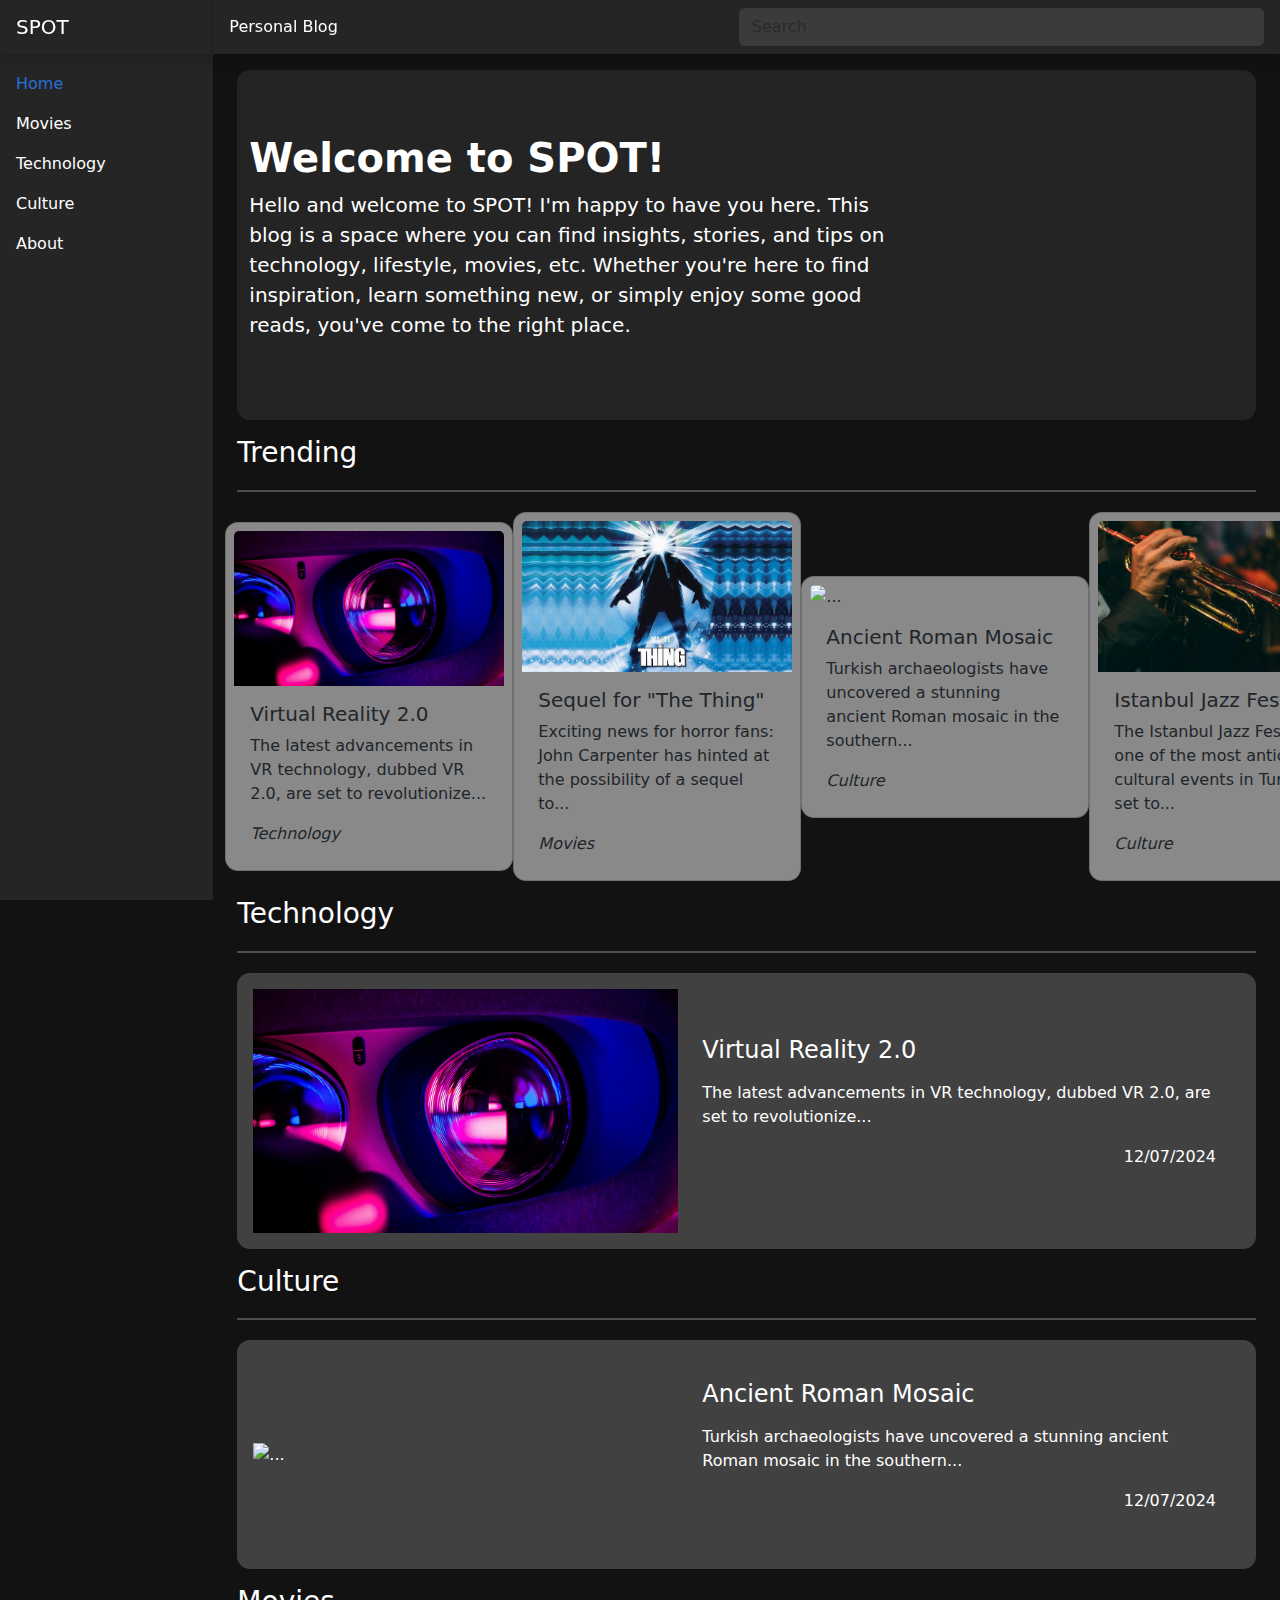
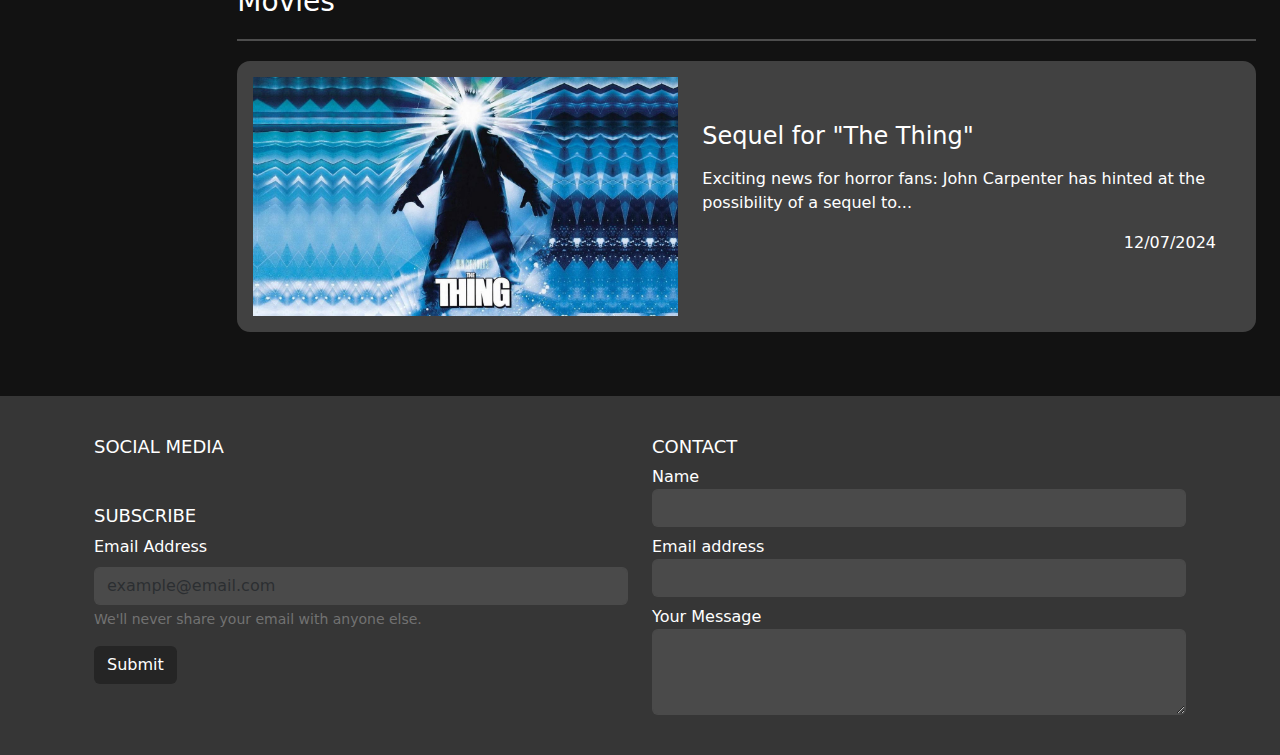
==== index.html @ 0ab69cb2 "project v2" ====
<!DOCTYPE html>
<html lang="en">
<head>
    <meta charset="UTF-8">
    <meta name="viewport" content="width=device-width, initial-scale=1.0">
    <title>SPOT</title>    
    <link href="https://cdn.jsdelivr.net/npm/bootstrap@5.3.3/dist/css/bootstrap.min.css" rel="stylesheet" integrity="sha384-QWTKZyjpPEjISv5WaRU9OFeRpok6YctnYmDr5pNlyT2bRjXh0JMhjY6hW+ALEwIH" crossorigin="anonymous">
    <link href="mine.css" rel="stylesheet">

</head>
<body>

    <header class="navbar navbar-dark sticky-top flex-md-nowrap p-0 shadow">
        <a class="navbar-brand col-md-3 col-lg-2 me-0 px-3" href="#">SPOT</a>
        <button class="navbar-toggler position-absolute d-md-none collapsed" type="button" data-bs-toggle="collapse" data-bs-target="#sidebarMenu" aria-controls="sidebarMenu" aria-expanded="false" aria-label="Toggle navigation">
          <span class="navbar-toggler-icon"></span>
        </button>
        <div class="navbar-nav w-100">
            <div class="nav-item text-nowrap text-white px-3">Personal Blog</div>
          </div>
        <input class="form-control form-control-dark mx-3" type="text" placeholder="Search" aria-label="Search">
    </header>


<div class="container-fluid">
  <div class="row">
    <nav id="sidebarMenu" class="col-md-3 col-lg-2 d-md-block sidebar collapse">
      <div class="position-sticky pt-3">
        <ul class="nav flex-column">
          <li class="nav-item">
            <a class="nav-link active" aria-current="page" href="index.html">
              <span data-feather="home"></span>
              Home
            </a>
          </li>
          <li class="nav-item">
            <a class="nav-link" href="movies.html">
              <span data-feather="film"></span>
              Movies
            </a>
          </li>
          <li class="nav-item">
            <a class="nav-link" href="technology.html">
              <span data-feather="cpu"></span>
              Technology
            </a>
          </li>
          <li class="nav-item">
            <a class="nav-link" href="culture.html">
              <span data-feather="map"></span>
              Culture
            </a>
          </li>
          <li class="nav-item">
            <a class="nav-link" href="about.html">
              <span data-feather="bar-chart-2"></span>
              About
            </a>
          </li>
        </ul>
      </div>
    </nav>
    
      <main class="col-md-9 ms-sm-auto col-lg-10 px-md-4">

        <div class="welcome-card d-flex justify-content-between flex-wrap flex-md-nowrap align-items-center pt-3 pb-3 my-3">
            <div class="container-fluid py-5 text-white">
                <h4 class="display-6 fw-bold">Welcome to SPOT!</h4>
                <p class="col-md-8 fs-5">Hello and welcome to SPOT! I'm happy to have you here. This blog is a space where you can find insights, stories, and tips on technology, lifestyle, movies, etc. Whether you're here to find inspiration, learn something new, or simply enjoy some good reads, you've come to the right place.</p>
            </div>
        </div> 

        <div id="trending">
        <h3 class="text-white">Trending</h3><hr>
        <div class="row d-flex justify-content-around flex-wrap flex-md-nowrap align-items-center text-white mb-3">
        <div class="card p-2" style="width: 18rem;">
            <img src="images/james-yarema-npTT9rD8wd4-unsplash.jpg" class="card-img-top" alt="...">
            <div class="card-body">
              <h5 class="card-title">Virtual Reality 2.0</h5>
              <p class="card-text">The latest advancements in VR technology, dubbed VR 2.0, are set to revolutionize...</p>
              <span><i>Technology</i></span>
            </div>
          </div>
          <div class="card p-2" style="width: 18rem;">
            <img src="images/44-facts-about-the-movie-the-thing-1687318139.jpeg" class="card-img-top" alt="...">
            <div class="card-body">
              <h5 class="card-title">Sequel for "The Thing"</h5>
              <p class="card-text">Exciting news for horror fans: John Carpenter has hinted at the possibility of a sequel to...</p>
              <span><i>Movies</i></span>
            </div>
          </div>
          <div class="card p-2" style="width: 18rem;">
            <img src="images/andy-fluet-iSTfBXFCiHo-unsplash.jpg" class="card-img-top" alt="...">
            <div class="card-body">
              <h5 class="card-title">Ancient Roman Mosaic</h5>
              <p class="card-text">Turkish archaeologists have uncovered a stunning ancient Roman mosaic in the southern...</p>
              <span><i>Culture</i></span>
            </div>
          </div>
          <div class="card p-2" style="width: 18rem;">
            <img src="images/chris-bair-A10y2Eq7OHY-unsplash.jpg" class="card-img-top" alt="...">
            <div class="card-body">
              <h5 class="card-title">Istanbul Jazz Festival</h5>
              <p class="card-text">The Istanbul Jazz Festival, one of the most anticipated cultural events in Turkey, is set to...</p>
              <span><i>Culture</i></span>
            </div>
          </div>
        </div>
    </div>

    <div id="technology">
        <h3 class="text-white">Technology</h3><hr>
        <div class="blog d-flex justify-content-around flex-wrap flex-md-nowrap align-items-center text-white mb-3 p-3">
            <img src="images/james-yarema-npTT9rD8wd4-unsplash.jpg" class="news-img col-lg-3" alt="..." >
            <div class="card-body p-4">
              <h4 class="card-title mb-3">Virtual Reality 2.0</h4>
              <p class="card-text">The latest advancements in VR technology, dubbed VR 2.0, are set to revolutionize...</p>
              <div class="text-end"><p>12/07/2024</p></div>
            </div>      
        </div>
    </div>

    <div id="culture">
        <h3 class="text-white">Culture</h3><hr>
        <div class="blog d-flex justify-content-around flex-wrap flex-md-nowrap align-items-center text-white mb-3 p-3">
            <img src="images/andy-fluet-iSTfBXFCiHo-unsplash.jpg" class="news-img col-lg-3" alt="..." >
            <div class="card-body p-4">
              <h4 class="card-title mb-3">Ancient Roman Mosaic</h4>
              <p class="card-text">Turkish archaeologists have uncovered a stunning ancient Roman mosaic in the southern...</p>
              <div class="text-end"><p>12/07/2024</p></div>
            </div>      
        </div>
    </div>

    <div id="Blog">
      <h3 class="text-white">Movies</h3><hr>
      <div class="blog d-flex justify-content-around flex-wrap flex-md-nowrap align-items-center text-white mb-3 p-3">
          <img src="images/44-facts-about-the-movie-the-thing-1687318139.jpeg" class="news-img col-lg-3" alt="..." >
          <div class="card-body p-4">
            <h4 class="card-title mb-3">Sequel for "The Thing"</h4>
            <p class="card-text">Exciting news for horror fans: John Carpenter has hinted at the possibility of a sequel to...</p>
            <div class="text-end"><p>12/07/2024</p></div>
          </div>      
      </div>
  </div>

      </main>
    </div>
</div>

<footer id="myFooter" class=" text-center text-lg-start p-3 mt-5 ">
  <div class="container p-4">
    <div class="row">
      <div class="col-lg-6 col-md-12 mb-4 mb-md-0">
        <h3 class="text-uppercase">Social Media</h3>
        <div>
          <a data-mdb-ripple-init class="btn btn-outline btn-floating m-1" href="#!" role="button"
        ><i class="fab fa-facebook-f"></i
      ></a>
      <a data-mdb-ripple-init class="btn btn-outline btn-floating m-1" href="#!" role="button"
        ><i class="fab fa-twitter"></i
      ></a>
      <a data-mdb-ripple-init class="btn btn-outline btn-floating m-1" href="#!" role="button"
        ><i class="fab fa-google"></i
      ></a>
      <a data-mdb-ripple-init class="btn btn-outline btn-floating m-1" href="#!" role="button"
        ><i class="fab fa-instagram"></i
      ></a>
      <a data-mdb-ripple-init class="btn btn-outline btn-floating m-1" href="#!" role="button"
        ><i class="fab fa-linkedin-in"></i
      ></a>
      <a data-mdb-ripple-init class="btn btn-outline btn-floating m-1" href="#!" role="button"
        ><i class="fab fa-github"></i
      ></a>
        </div>

        <h3 class="text-uppercase mt-3">Subscribe</h3>
        <form>
          <div class="mb-3">
            <label class="form-label">Email Address</label>
            <input type="email" class="form-control form-control-dark" aria-describedby="emailHelp" placeholder="example@email.com">
            <div id="emailHelp" class="form-text">We'll never share your email with anyone else.</div>
          </div>
          <button type="submit" class="btn subscribe">Submit</button>
        </form>

      </div>

      <div class="col-lg-6 col-md-12 mb-4 mb-md-0">
        <h3 class="text-uppercase">Contact</h3>
        <form>
          <div class="form-group">
            <label>Name</label>
            <input type="text" class="form-control form-control-dark mb-2">
          </div>
          <div class="form-group">
            <label>Email address</label>
            <input type="email" class="form-control form-control-dark mb-2">
          </div>
          <div class="form-group">
            <label >Your Message</label>
            <textarea class="form-control form-control-dark" rows="3"></textarea>
          </div>
        </form>
      </div>
    </div>
  </div>
</footer>

<script src="https://cdn.jsdelivr.net/npm/bootstrap@5.3.0/dist/js/bootstrap.bundle.min.js"></script>
<script src="https://unpkg.com/feather-icons"></script>
<script>
    feather.replace()
</script>
</body>
</html>
---- mine.css ----
body{ 
    background-color: #121212;
}


.sidebar {
    background-color: #252525;
    position: fixed;
    top: 0;
    /* rtl:raw:
    right: 0;
    */
    bottom: 0;
    /* rtl:remove */
    left: 0;
    z-index: 100; /* Behind the navbar */
    padding: 48px 0 0; /* Height of navbar */
  }


  @media (max-width: 767.98px) {
    .sidebar {
      top: 5rem;
    }
  }
  
  .sidebar-sticky {
    position: relative;
    top: 0;
    height: calc(100vh - 48px);
    padding-top: .5rem;
    overflow-x: hidden;
    overflow-y: auto; /* Scrollable contents if viewport is shorter than content. */
  }
  
  .sidebar .nav-link {
    font-weight: 500;
    color: white;
  }
  
  .sidebar .nav-link .feather {
    margin-right: 4px;
    color: #727272;
  }
  
  .sidebar .nav-link.active {
    color: #2470dc;
  }

  /*
   * Navbar
   */
.navbar {
    background-color: #252525;
}
  .navbar-brand {
    padding-top: .75rem;
    padding-bottom: .75rem;
    font-size: 1.25rem;
    box-shadow: inset -1px 0 0 rgba(0, 0, 0, .25);
  }
  
  .navbar .navbar-toggler {
    top: .25rem;
    right: 1rem;
  }
  
  
  .form-control-dark {
    background-color: rgba(255, 255, 255, .1);
    border-color: rgba(255, 255, 255, .1);
  }


.welcome-card { 
    background-color: rgba(255, 255, 255, 0.08);
    border-radius: 13px;
}

#welcome-movie { 
  border-radius: 13px;
  width: 100%;
  height: 400px;
  background-image: url(images/wall.jpg);
  background-size: cover; 
  background-position: center; 
  background-repeat: no-repeat;
  color: white;
  text-align: center;
  display: flex;
  justify-content: center;
}

#second-line .left h3 {
  color: #999999; /* Slightly darker gray */
}

.card {
    background-color: rgba(255, 255, 255, 0.5);
    border-radius: 13px;
}

#second-line .left .card {
  border-radius: 3px;
}

.card-body-movie {
  padding: 7px;
}

.card-container{
  background-color:  rgba(255, 255, 255, 0.4);
  color: #b9b9b9;
}
.card-container:hover {
  transform: scale(1.03);
  box-shadow: 0 10px 20px rgba(0, 0, 0, 0.3);
  z-index: 10;
}
.card-img {
  width: 50px;
  height: 50px;
  float: left;
  margin-right: 15px;
}

.blog {
  background-color:  rgba(255, 255, 255, 0.2);
  border-radius: 13px;
}

.right {
  background-color:  rgba(255, 255, 255, 0.3);
  border-radius: 10px;
  max-width: 400px;
}

.film-poster {
  max-width: 100%;
  height: 250px;
  border-radius: 5px;
}

@media (max-width: 768px) {
  .film-poster {
      height: 400px; 
  }
}

.film-poster:hover {
  transform: scale(1.03);
  box-shadow: 0 10px 20px rgba(0, 0, 0, 0.3);
  z-index: 10;
}

hr {
    background-color: white; /* Arka plan rengini beyaz yapar */
    height: 2px; /* Yatay çizginin kalınlığı */
    border: none; /* Kenarlık olmadan */
    margin: 20px 0; /* Üst ve alt boşluk */
}


.news-img { 
    height: auto;
    width: 425px;
}

#myFooter {
    position: relative; 
    z-index: 1000; 
    color: white;
    background-color: #363636; 
    bottom:0px; 
    width:100%;
}

.btn-floating i {
    color: white;
}

#emailHelp {
  color: #727272;
}

.subscribe {
    background-color: #252525;
    color: white;
}

.text-uppercase {
    font-size: 18px;
}

iframe {
  height: 200px;
  width: auto;
}
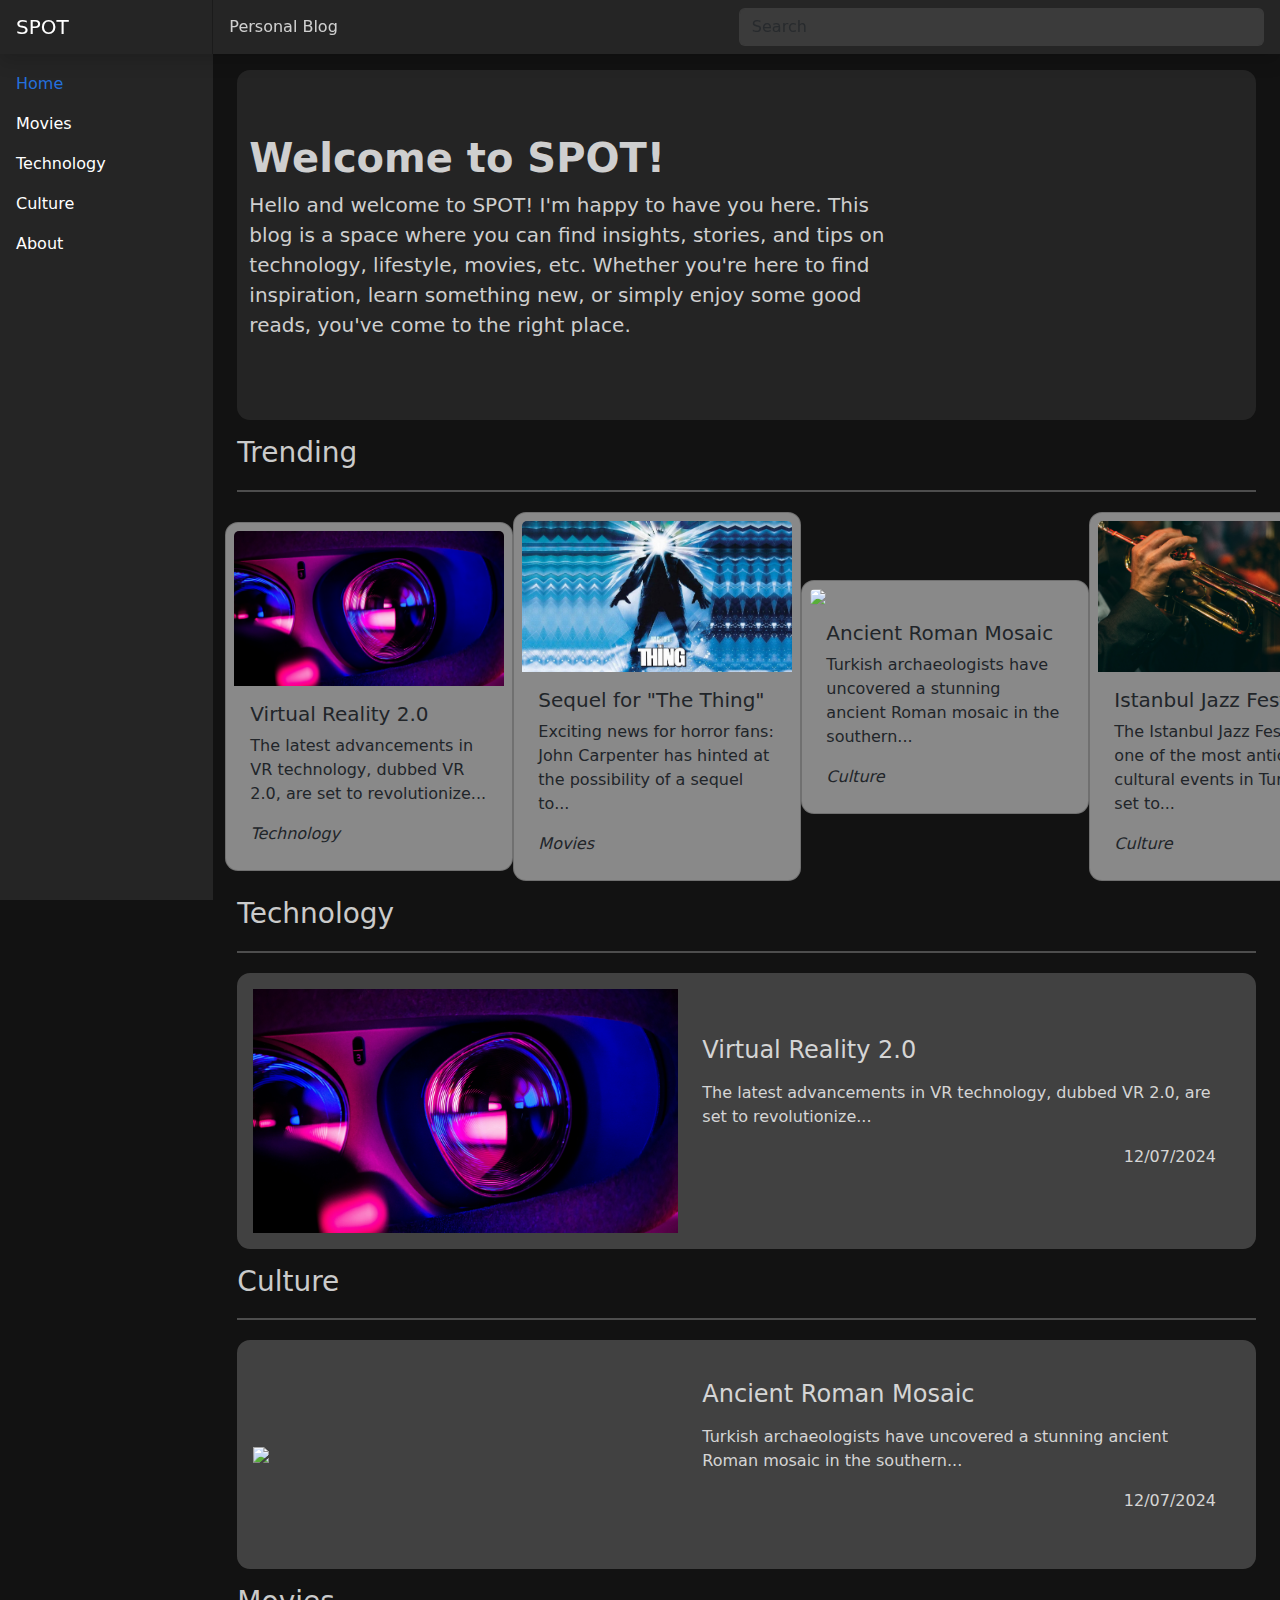
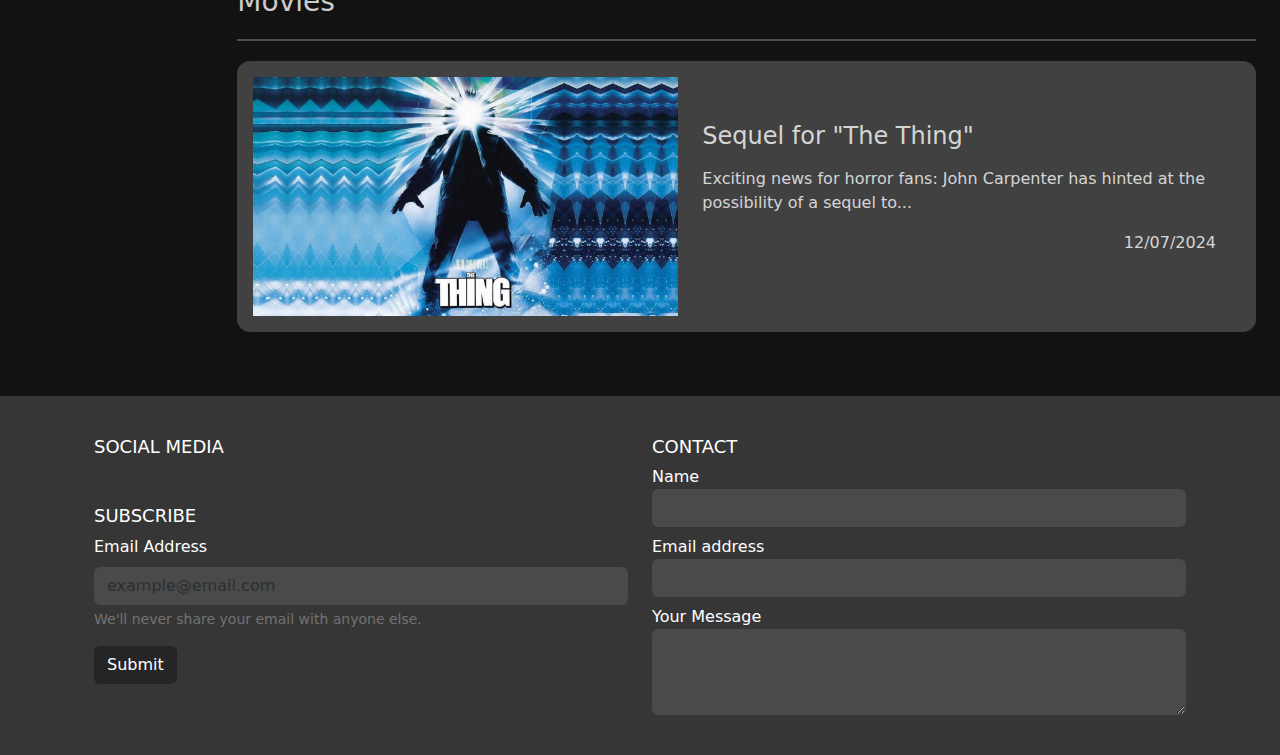
==== commit c3efe171: "project v3" ====
--- a/index.html
+++ b/index.html
@@ -16,7 +16,7 @@
           <span class="navbar-toggler-icon"></span>
         </button>
         <div class="navbar-nav w-100">
-            <div class="nav-item text-nowrap text-white px-3">Personal Blog</div>
+            <div class="nav-item text-nowrap  px-3">Personal Blog</div>
           </div>
         <input class="form-control form-control-dark mx-3" type="text" placeholder="Search" aria-label="Search">
     </header>
@@ -64,17 +64,17 @@
       <main class="col-md-9 ms-sm-auto col-lg-10 px-md-4">
 
         <div class="welcome-card d-flex justify-content-between flex-wrap flex-md-nowrap align-items-center pt-3 pb-3 my-3">
-            <div class="container-fluid py-5 text-white">
+            <div class="container-fluid py-5 ">
                 <h4 class="display-6 fw-bold">Welcome to SPOT!</h4>
                 <p class="col-md-8 fs-5">Hello and welcome to SPOT! I'm happy to have you here. This blog is a space where you can find insights, stories, and tips on technology, lifestyle, movies, etc. Whether you're here to find inspiration, learn something new, or simply enjoy some good reads, you've come to the right place.</p>
             </div>
         </div> 
 
         <div id="trending">
-        <h3 class="text-white">Trending</h3><hr>
-        <div class="row d-flex justify-content-around flex-wrap flex-md-nowrap align-items-center text-white mb-3">
+        <h3 class="">Trending</h3><hr>
+        <div class="row d-flex justify-content-around flex-wrap flex-md-nowrap align-items-center  mb-3">
         <div class="card p-2" style="width: 18rem;">
-            <img src="images/james-yarema-npTT9rD8wd4-unsplash.jpg" class="card-img-top" alt="...">
+            <img src="images/james-yarema-npTT9rD8wd4-unsplash.jpg" class="card-img-top">
             <div class="card-body">
               <h5 class="card-title">Virtual Reality 2.0</h5>
               <p class="card-text">The latest advancements in VR technology, dubbed VR 2.0, are set to revolutionize...</p>
@@ -82,7 +82,7 @@
             </div>
           </div>
           <div class="card p-2" style="width: 18rem;">
-            <img src="images/44-facts-about-the-movie-the-thing-1687318139.jpeg" class="card-img-top" alt="...">
+            <img src="images/44-facts-about-the-movie-the-thing-1687318139.jpeg" class="card-img-top">
             <div class="card-body">
               <h5 class="card-title">Sequel for "The Thing"</h5>
               <p class="card-text">Exciting news for horror fans: John Carpenter has hinted at the possibility of a sequel to...</p>
@@ -90,7 +90,7 @@
             </div>
           </div>
           <div class="card p-2" style="width: 18rem;">
-            <img src="images/andy-fluet-iSTfBXFCiHo-unsplash.jpg" class="card-img-top" alt="...">
+            <img src="images/andy-fluet-iSTfBXFCiHo-unsplash.jpg" class="card-img-top">
             <div class="card-body">
               <h5 class="card-title">Ancient Roman Mosaic</h5>
               <p class="card-text">Turkish archaeologists have uncovered a stunning ancient Roman mosaic in the southern...</p>
@@ -98,7 +98,7 @@
             </div>
           </div>
           <div class="card p-2" style="width: 18rem;">
-            <img src="images/chris-bair-A10y2Eq7OHY-unsplash.jpg" class="card-img-top" alt="...">
+            <img src="images/chris-bair-A10y2Eq7OHY-unsplash.jpg" class="card-img-top">
             <div class="card-body">
               <h5 class="card-title">Istanbul Jazz Festival</h5>
               <p class="card-text">The Istanbul Jazz Festival, one of the most anticipated cultural events in Turkey, is set to...</p>
@@ -108,10 +108,10 @@
         </div>
     </div>
 
-    <div id="technology">
-        <h3 class="text-white">Technology</h3><hr>
-        <div class="blog d-flex justify-content-around flex-wrap flex-md-nowrap align-items-center text-white mb-3 p-3">
-            <img src="images/james-yarema-npTT9rD8wd4-unsplash.jpg" class="news-img col-lg-3" alt="..." >
+    <div>
+        <h3 class="">Technology</h3><hr>
+        <div class="blog d-flex justify-content-around flex-wrap flex-md-nowrap align-items-center  mb-3 p-3">
+            <img src="images/james-yarema-npTT9rD8wd4-unsplash.jpg" class="news-img col-lg-3">
             <div class="card-body p-4">
               <h4 class="card-title mb-3">Virtual Reality 2.0</h4>
               <p class="card-text">The latest advancements in VR technology, dubbed VR 2.0, are set to revolutionize...</p>
@@ -120,10 +120,10 @@
         </div>
     </div>
 
-    <div id="culture">
-        <h3 class="text-white">Culture</h3><hr>
-        <div class="blog d-flex justify-content-around flex-wrap flex-md-nowrap align-items-center text-white mb-3 p-3">
-            <img src="images/andy-fluet-iSTfBXFCiHo-unsplash.jpg" class="news-img col-lg-3" alt="..." >
+    <div>
+        <h3 class="">Culture</h3><hr>
+        <div class="blog d-flex justify-content-around flex-wrap flex-md-nowrap align-items-center  mb-3 p-3">
+            <img src="images/andy-fluet-iSTfBXFCiHo-unsplash.jpg" class="news-img col-lg-3">
             <div class="card-body p-4">
               <h4 class="card-title mb-3">Ancient Roman Mosaic</h4>
               <p class="card-text">Turkish archaeologists have uncovered a stunning ancient Roman mosaic in the southern...</p>
@@ -132,10 +132,10 @@
         </div>
     </div>
 
-    <div id="Blog">
-      <h3 class="text-white">Movies</h3><hr>
-      <div class="blog d-flex justify-content-around flex-wrap flex-md-nowrap align-items-center text-white mb-3 p-3">
-          <img src="images/44-facts-about-the-movie-the-thing-1687318139.jpeg" class="news-img col-lg-3" alt="..." >
+    <div>
+      <h3 class="">Movies</h3><hr>
+      <div class="blog d-flex justify-content-around flex-wrap flex-md-nowrap align-items-center  mb-3 p-3">
+          <img src="images/44-facts-about-the-movie-the-thing-1687318139.jpeg" class="news-img col-lg-3">
           <div class="card-body p-4">
             <h4 class="card-title mb-3">Sequel for "The Thing"</h4>
             <p class="card-text">Exciting news for horror fans: John Carpenter has hinted at the possibility of a sequel to...</p>
@@ -148,7 +148,7 @@
     </div>
 </div>
 
-<footer id="myFooter" class=" text-center text-lg-start p-3 mt-5 ">
+<footer class="myFooter text-center text-lg-start p-3 mt-5 ">
   <div class="container p-4">
     <div class="row">
       <div class="col-lg-6 col-md-12 mb-4 mb-md-0">
--- a/mine.css
+++ b/mine.css
@@ -1,20 +1,16 @@
 body{ 
     background-color: #121212;
-}
-
+    color: rgba(255, 255, 255, 0.788);
+}
 
 .sidebar {
     background-color: #252525;
     position: fixed;
     top: 0;
-    /* rtl:raw:
-    right: 0;
-    */
     bottom: 0;
-    /* rtl:remove */
     left: 0;
-    z-index: 100; /* Behind the navbar */
-    padding: 48px 0 0; /* Height of navbar */
+    z-index: 100; 
+    padding: 48px 0 0;
   }
 
 
@@ -47,9 +43,6 @@
     color: #2470dc;
   }
 
-  /*
-   * Navbar
-   */
 .navbar {
     background-color: #252525;
 }
@@ -94,10 +87,19 @@
 #second-line .left h3 {
   color: #999999; /* Slightly darker gray */
 }
-
+.card-container .card-title,
+.card-container .card-text, .right h3 {
+  color: black;
+}
 .card {
     background-color: rgba(255, 255, 255, 0.5);
     border-radius: 13px;
+}
+
+.card:hover {
+  transform: scale(1.03);
+  box-shadow: 0 10px 20px rgba(0, 0, 0, 0.3);
+  z-index: 10;
 }
 
 #second-line .left .card {
@@ -154,10 +156,10 @@
 }
 
 hr {
-    background-color: white; /* Arka plan rengini beyaz yapar */
-    height: 2px; /* Yatay çizginin kalınlığı */
-    border: none; /* Kenarlık olmadan */
-    margin: 20px 0; /* Üst ve alt boşluk */
+    background-color: white;
+    height: 2px; 
+    border: none; 
+    margin: 20px 0; 
 }
 
 
@@ -166,7 +168,7 @@
     width: 425px;
 }
 
-#myFooter {
+.myFooter {
     position: relative; 
     z-index: 1000; 
     color: white;
